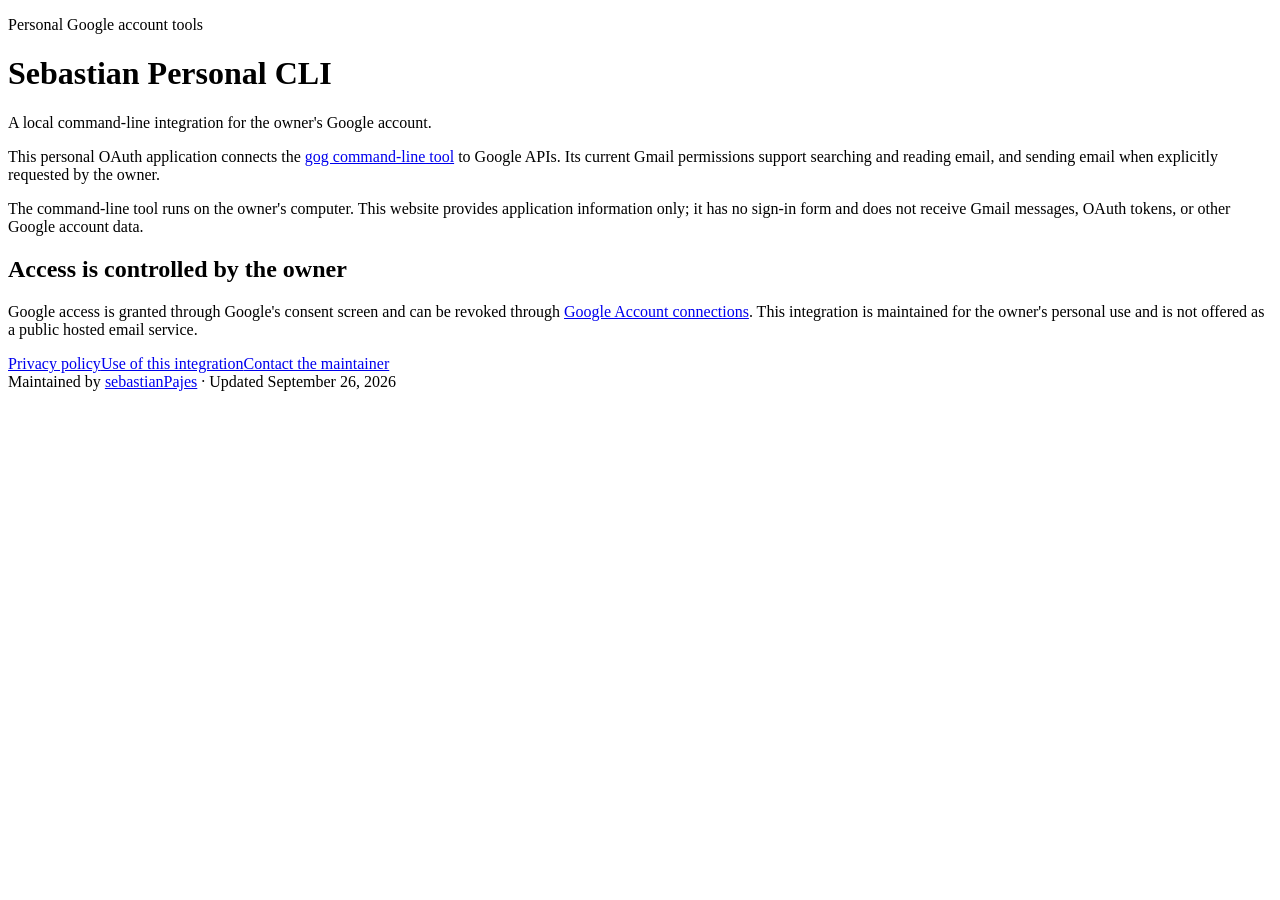
==== index.html @ 5ca3a924 "Add personal OAuth app homepage" ====
<!doctype html>
<html lang="en"><head><meta charset="utf-8"><meta name="viewport" content="width=device-width, initial-scale=1"><title>Sebastian Personal CLI</title><link rel="stylesheet" href="styles.css"></head>
<body><main><p class="eyebrow">Personal Google account tools</p><h1>Sebastian Personal CLI</h1><p class="lead">A local command-line integration for the owner's Google account.</p><p>This personal OAuth application connects the <a href="https://github.com/openclaw/gogcli">gog command-line tool</a> to Google APIs. Its current Gmail permissions support searching and reading email, and sending email when explicitly requested by the owner.</p><p>The command-line tool runs on the owner's computer. This website provides application information only; it has no sign-in form and does not receive Gmail messages, OAuth tokens, or other Google account data.</p><h2>Access is controlled by the owner</h2><p>Google access is granted through Google's consent screen and can be revoked through <a href="https://myaccount.google.com/connections">Google Account connections</a>. This integration is maintained for the owner's personal use and is not offered as a public hosted email service.</p><nav><a href="privacy.html">Privacy policy</a><a href="terms.html">Use of this integration</a><a href="https://github.com/sebastianPajes/sebastian-personal-cli/issues">Contact the maintainer</a></nav><footer>Maintained by <a href="https://github.com/sebastianPajes">sebastianPajes</a> · Updated September 26, 2026</footer></main></body></html>
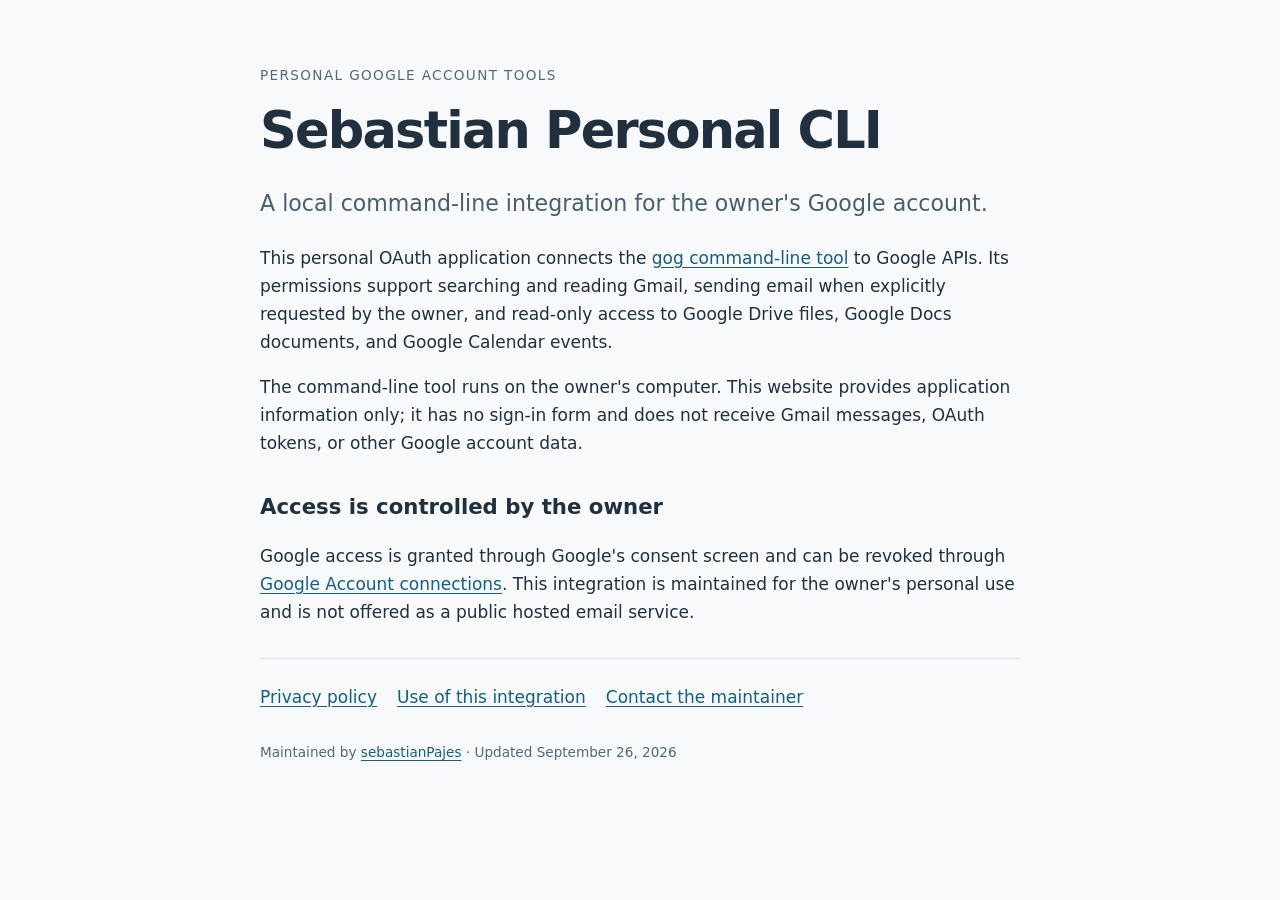
==== commit 2734cee4: "Document read-only Workspace access" ====
--- a/index.html
+++ b/index.html
@@ -1,3 +1,3 @@
 <!doctype html>
 <html lang="en"><head><meta charset="utf-8"><meta name="viewport" content="width=device-width, initial-scale=1"><title>Sebastian Personal CLI</title><link rel="stylesheet" href="styles.css"></head>
-<body><main><p class="eyebrow">Personal Google account tools</p><h1>Sebastian Personal CLI</h1><p class="lead">A local command-line integration for the owner's Google account.</p><p>This personal OAuth application connects the <a href="https://github.com/openclaw/gogcli">gog command-line tool</a> to Google APIs. Its current Gmail permissions support searching and reading email, and sending email when explicitly requested by the owner.</p><p>The command-line tool runs on the owner's computer. This website provides application information only; it has no sign-in form and does not receive Gmail messages, OAuth tokens, or other Google account data.</p><h2>Access is controlled by the owner</h2><p>Google access is granted through Google's consent screen and can be revoked through <a href="https://myaccount.google.com/connections">Google Account connections</a>. This integration is maintained for the owner's personal use and is not offered as a public hosted email service.</p><nav><a href="privacy.html">Privacy policy</a><a href="terms.html">Use of this integration</a><a href="https://github.com/sebastianPajes/sebastian-personal-cli/issues">Contact the maintainer</a></nav><footer>Maintained by <a href="https://github.com/sebastianPajes">sebastianPajes</a> · Updated September 26, 2026</footer></main></body></html>
+<body><main><p class="eyebrow">Personal Google account tools</p><h1>Sebastian Personal CLI</h1><p class="lead">A local command-line integration for the owner's Google account.</p><p>This personal OAuth application connects the <a href="https://github.com/openclaw/gogcli">gog command-line tool</a> to Google APIs. Its permissions support searching and reading Gmail, sending email when explicitly requested by the owner, and read-only access to Google Drive files, Google Docs documents, and Google Calendar events.</p><p>The command-line tool runs on the owner's computer. This website provides application information only; it has no sign-in form and does not receive Gmail messages, OAuth tokens, or other Google account data.</p><h2>Access is controlled by the owner</h2><p>Google access is granted through Google's consent screen and can be revoked through <a href="https://myaccount.google.com/connections">Google Account connections</a>. This integration is maintained for the owner's personal use and is not offered as a public hosted email service.</p><nav><a href="privacy.html">Privacy policy</a><a href="terms.html">Use of this integration</a><a href="https://github.com/sebastianPajes/sebastian-personal-cli/issues">Contact the maintainer</a></nav><footer>Maintained by <a href="https://github.com/sebastianPajes">sebastianPajes</a> · Updated September 26, 2026</footer></main></body></html>
--- a/styles.css
+++ b/styles.css
@@ -0,0 +1 @@
+:root{color-scheme:light;font:17px/1.65 system-ui,sans-serif;color:#20303f;background:#f7f9fb}body{margin:0}main{max-width:760px;margin:64px auto;padding:0 24px}h1{font-size:clamp(2rem,6vw,3rem);line-height:1.15;letter-spacing:-.035em;margin:16px 0 24px}h2{font-size:1.25rem;margin-top:32px}a{color:#135f87;text-underline-offset:3px}.eyebrow{font-size:.8rem;letter-spacing:.1em;text-transform:uppercase;color:#52697a}.lead{font-size:1.3rem;color:#475f70}nav{display:flex;gap:20px;flex-wrap:wrap;border-top:1px solid #d7e0e6;padding-top:24px;margin-top:32px}footer{font-size:.8rem;color:#52697a;margin-top:30px}
